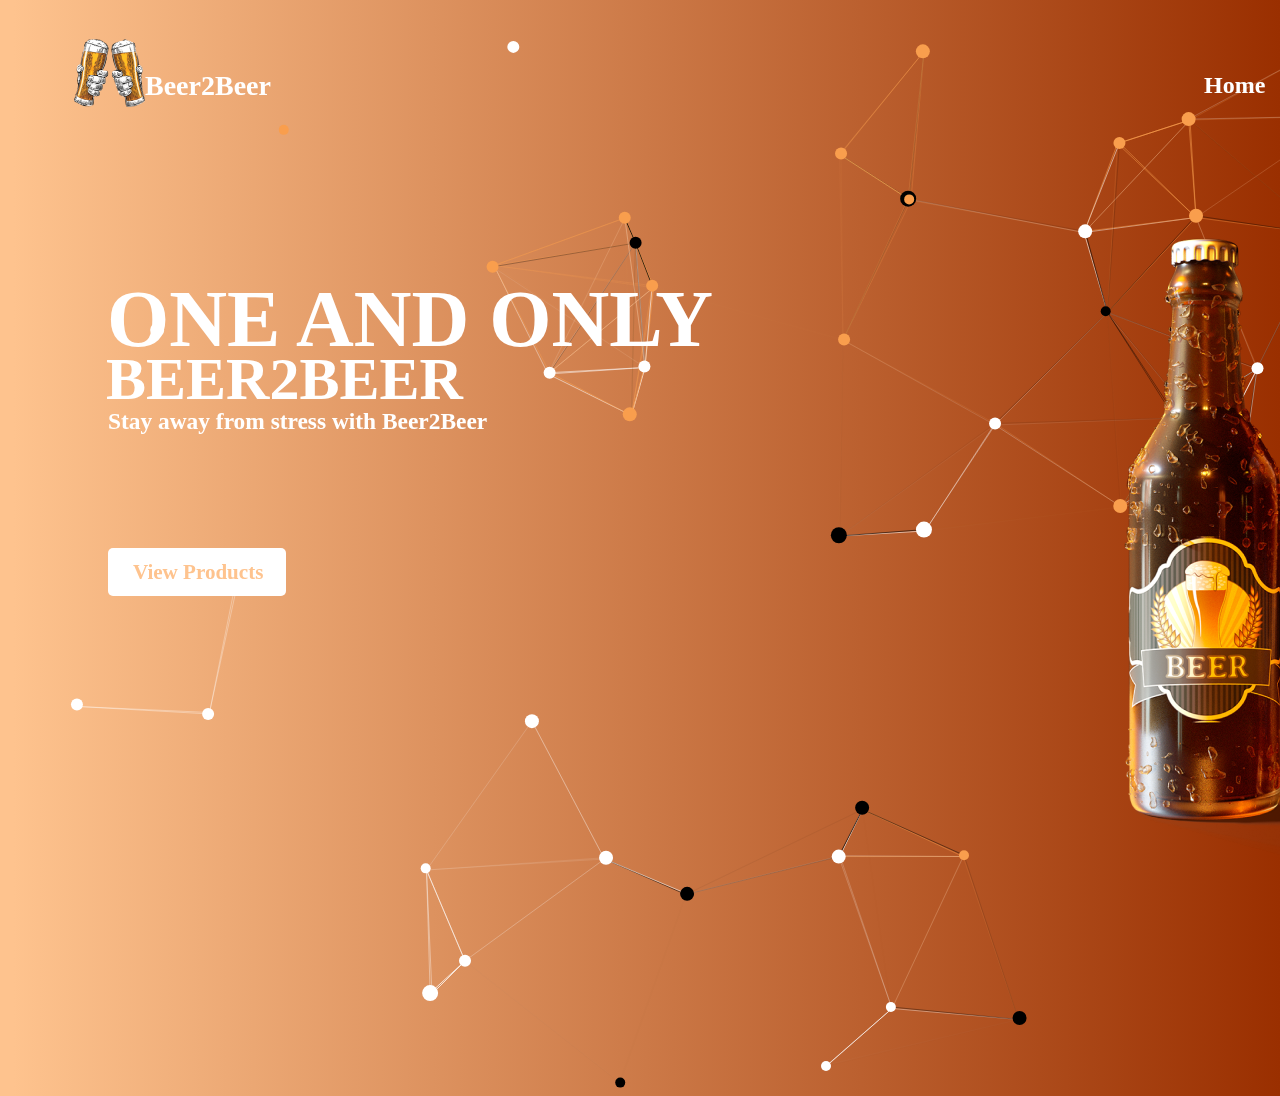
==== index.html @ b8e8ac90 "Update index.html" ====
<!DOCTYPE html>
<canvas id="canvas"></canvas>
<html lang="en">
<head>
    <meta charset="UTF-8">
    <meta http-equiv="X-UA-Compatible" content="IE=edge,chrome=1">
    <meta name="viewport" content="width=device-width, initial-scale=1.0">
    <link rel="stylesheet" href="style.css">
    <link rel="icon" href="/images/beercursor.ico" type="image/x-icon">
    <title>BeerLoversClub🍺</title>
</head>
<body>
    <div class = "container">
        <div class = "navbar">
            <ul>
                <div class = "site">
                <li><a href="index.html">Beer2Beer</a></li>
            </div>
            <div class = "navHome">
                <li><a href="index.html">Home</a></li>
            </div>
            <div class = "navProduct">
                <li><a href="index.html">Products</a></li>
            </div>
            <div class = "navBranch">
                <li><a href="index.html">Branches</a></li>
            </div>
            <div class = "navOrder">
                <li class = "specific"><a href="index.html">How to Order</a></li>
            </div>
              </ul>
        </div>
    </div>
    <div class = "hello">
        <h1>ONE AND ONLY</h1>
    </div>
    <div class = "hello1">
        <h2>BEER2BEER</h2>
    </div>
    <div class = "hello2">
        <h3>Stay away from stress with Beer2Beer</h3>
    </div>
    <div class = "rectangles"></div>
    <div class = "offers">
        <h3> View Products</h3>
    </div>
    <div class = "mainpic">
        <img class ="" src="img/beer.png" alt="i loose ur image :p" >
    </div>
    <div class = "logo">
        <img class="logo" src="img/beerlogo.png" alt="i loose ur image :p">
    </div>
</body>
</html>
<!-- partial -->
  <script  src="./script.js"></script>

</body>
</html>
---- style.css ----
body{
position: relative;
width: 1920px;
height: 1080px;

background: linear-gradient(90deg, #FEC38E 1.03%, #9A2F00 100%);
}

#canvas {
    display: block;
    width: 100%;
    height: 100%;
    left: 1791px;
    margin: 0 auto;
  }

.hello{
    position: absolute;
    width: 850px;
    height: 83px;
    left: 99px;
    top: 216px;
    
    font-family: 'Poppins';
    font-style: normal;
    font-weight: 600;
    font-size: 40px;
    line-height: 82px;
    color:rgba(255, 255, 255, 1);
}
.hello1{
    position: absolute;
    width: 90px;
    height: 83px;
    left: 98px;
    top: 280px;
    
    font-family: 'Poppins';
    font-style: normal;
    font-weight: 600;
    font-size: 40px;
    line-height: 82px;
    /* identical to box height */

    color: #FFFFFF;
}
.hello2{
    position: absolute;
    width: 400px;
    height: 21px;
    left: 100px;
    top: 380px;

    font-family: 'Poppins';
    font-style: normal;
    font-weight: 400;
    font-size: 20px;
    line-height: 21px;
/* identical to box height */

    color: #FFFFFF;
}

.offers{
    position: absolute;
    width: 135px;
    height: 27px;
    left: 125px;
    top: 530px;

    font-family: 'Poppins';
    font-style: normal;
    font-weight: 500;
    font-size: 18px;
    line-height: 27px;
/* identical to box height */


color: rgba(254, 195, 142, 1);

}

.rectangles{
    position: absolute;
    width: 178px;
    height: 48px;
    left: 100px;
    top: 540px;

    background: #FFFFFF;
    border-radius: 5px;
}

.mainpic{
    position: absolute;
    /* width: 831px;
    height: 931px;
    left: 1006px;*/
    top: 200px;
    margin: auto 900px;
    float: right;
    width: 150px;
    height: 38px;
}
ul {
    list-style-type: none;
    margin: 0;
    padding: 0;
    overflow: hidden;
    background-color: rgba(51, 51, 51, 0);
}

li {
    float: left;
}

li a {
    display: block;
    color: white;
    text-align: right;
    padding: 8px 16px;
    text-decoration: none;
}

/* Change the link color to #111 (black) on hover */
li a:hover {
    background-color: rgba(255, 0, 0, 0);
}

.site{
    position: absolute;
    width: 43px;
    height: 21px;
    left: 121px;
    top: 59px;

    font-family: 'Poppins';
    font-style: normal;
    font-weight: 600;
    font-size: 28px;
    line-height: 21px;
/* identical to box height */


color: #FFFFFF;
}

.navHome{
    position: absolute;
    width: 43px;
    height: 21px;
    left: 1180px;
    top: 59px;

    font-family: 'Poppins';
    font-style: normal;
    font-weight: 600;
    font-size: 24px;
    line-height: 21px;
/* identical to box height */


color: #FFFFFF;
}

.navProduct{
    position: absolute;
    width: 43px;
    height: 21px;
    left: 1280px;
    top: 59px;

    font-family: 'Poppins';
    font-style: normal;
    font-weight: 600;
    font-size: 24px;
    line-height: 21px;
/* identical to box height */


color: #FFFFFF;
}

.navBranch{
    position: absolute;
    width: 43px;
    height: 21px;
    left: 1400px;
    top: 59px;

    font-family: 'Poppins';
    font-style: normal;
    font-weight: 600;
    font-size: 24px;
    line-height: 21px;
/* identical to box height */


color: #FFFFFF;
}
.navOrder{
    position: absolute;
    width: 180px;
    height: 21px;
    left: 1591px;
    top: 59px;

    font-family: 'Poppins';
    font-style: normal;
    font-weight: 600;
    font-size: 24px;
    line-height: 21px;
/* identical to box height */

    text-decoration-line: underline;

    color: #FFFFFF;
}

.specific{
    text-decoration-line: underline;
}
.logo{
    position: absolute;
    width: 150px;
    height: 131px;
    left: 15px;
    top: 1px;
}
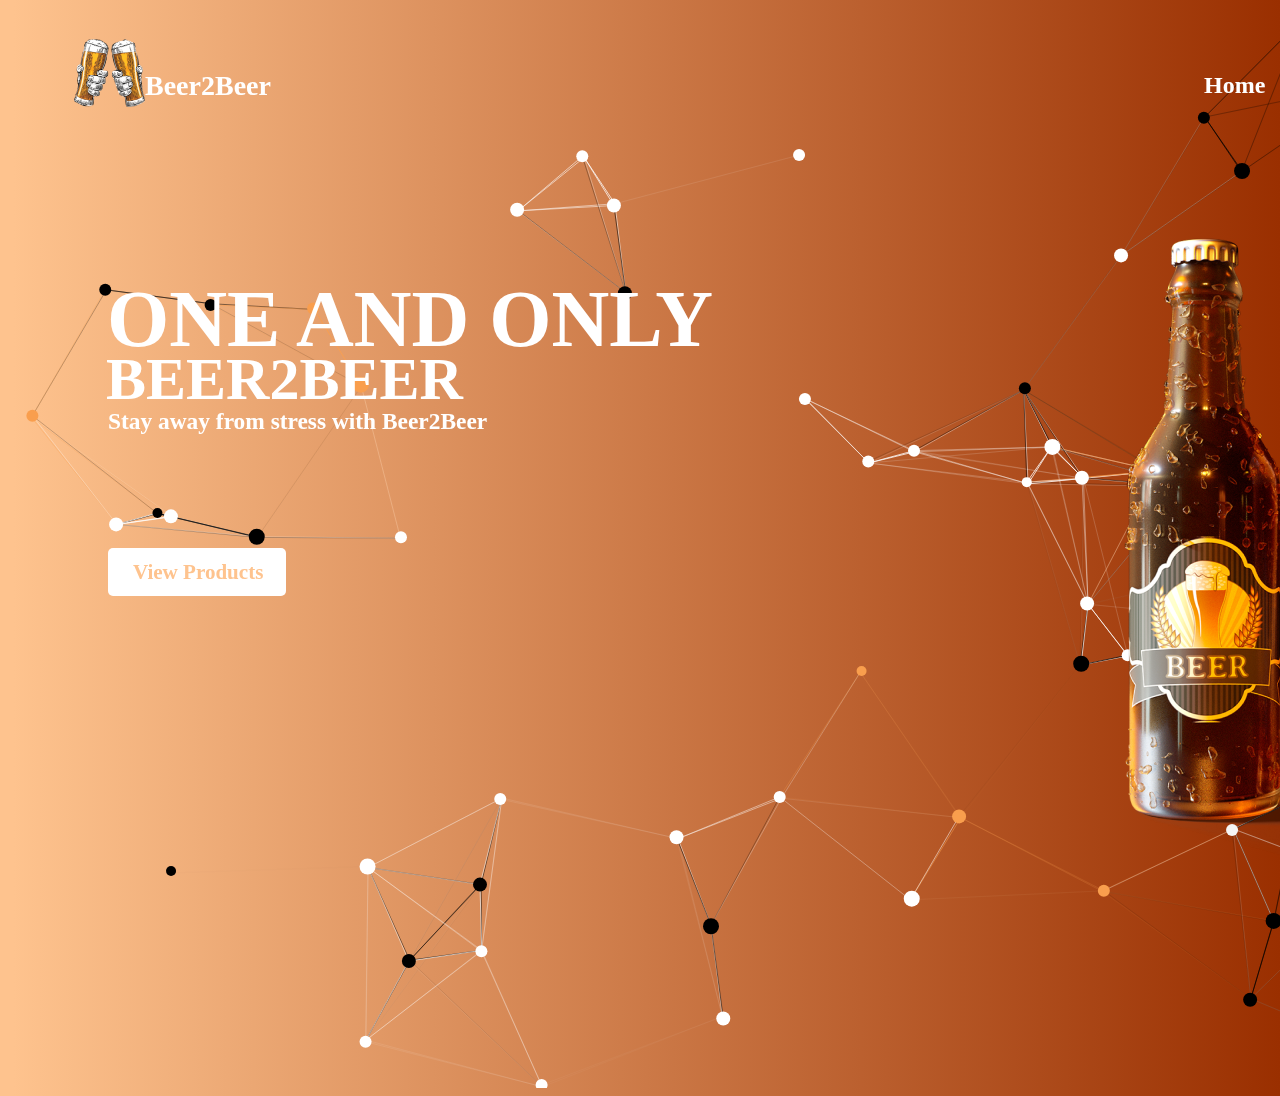
==== commit f9598fae: "Update index.html" ====
--- a/index.html
+++ b/index.html
@@ -6,7 +6,8 @@
     <meta http-equiv="X-UA-Compatible" content="IE=edge,chrome=1">
     <meta name="viewport" content="width=device-width, initial-scale=1.0">
     <link rel="stylesheet" href="style.css">
-    <link rel="icon" href="/images/beercursor.ico" type="image/x-icon">
+    <link rel="icon" href="favicon.ico" type="image/x-icon">
+    <link rel="shortcut icon" href="favicon.ico" type="image/x-icon">
     <title>BeerLoversClub🍺</title>
 </head>
 <body>
--- a/style.css
+++ b/style.css
@@ -1,6 +1,6 @@
 body{
 position: relative;
-width: 1920px;
+width: 1720px;
 height: 1080px;
 
 background: linear-gradient(90deg, #FEC38E 1.03%, #9A2F00 100%);
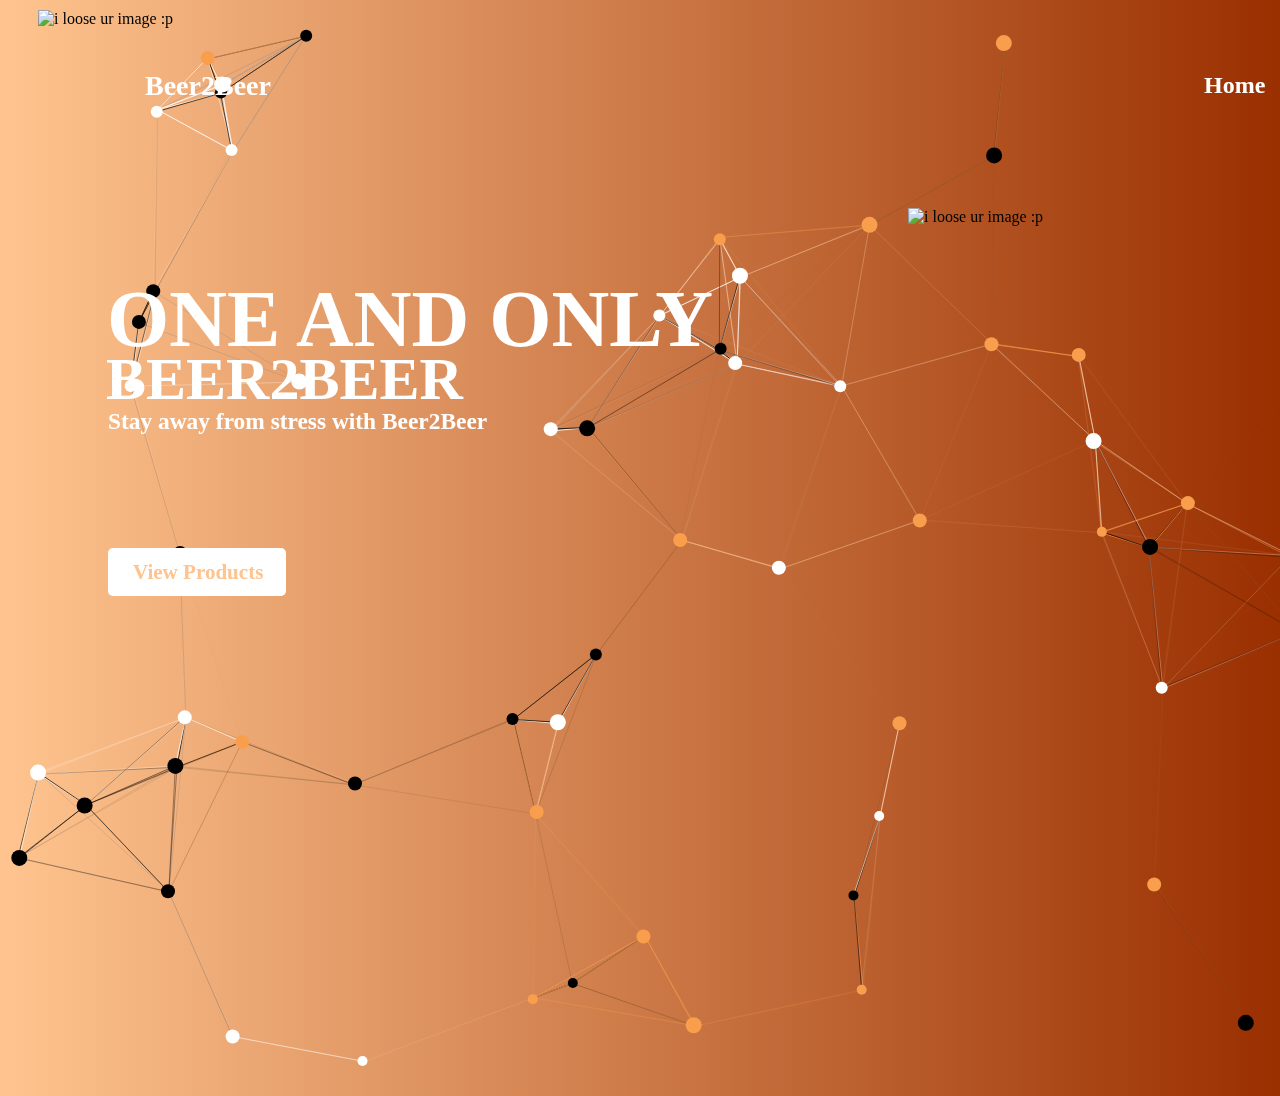
==== commit 5aba9445: "Update index.html" ====
--- a/index.html
+++ b/index.html
@@ -21,7 +21,7 @@
                 <li><a href="index.html">Home</a></li>
             </div>
             <div class = "navProduct">
-                <li><a href="index.html">Products</a></li>
+                <li><a href="product.html">Products</a></li>
             </div>
             <div class = "navBranch">
                 <li><a href="index.html">Branches</a></li>
--- a/style.css
+++ b/style.css
@@ -227,3 +227,114 @@
     left: 15px;
     top: 1px;
 }
+/* ================================================================PAGE PRODUCTS================================================================ */
+.litebeer{
+    position: absolute;
+    width: 196px;
+    height: 384px;
+    left: 341px;
+    top: 226px;
+}
+
+.bitterbeer{
+    position: absolute;
+    width: 183px;
+    height: 403px;
+    left: 785px;
+    top: 266px;
+}
+
+.darkbeer{
+    position: absolute;
+    width: 192px;
+    height: 452px;
+    left: 1216px;
+    top: 266px;
+}
+
+.rectangleLite{
+    position: absolute;
+    width: 200px;
+    height: 48px;
+    left: 330px;
+    top: 660px;
+    
+    background: #FFFFFF;
+    border-radius: 5px;
+}
+
+.buttonLite{
+    position: absolute;
+    width: 200px;
+    height: 27px;
+    left: 345px;
+    top: 650px;
+    
+    font-family: 'Poppins';
+    font-style: normal;
+    font-weight: 500;
+    font-size: 18px;
+    line-height: 27px;
+    /* identical to box height */
+    
+    
+    color: #FEC38E;
+}
+
+.rectangleBitter{
+    position: absolute;
+    width: 200px;
+    height: 48px;
+    left: 785px;
+    top: 660px;
+    
+    background: #FFFFFF;
+    border-radius: 5px;
+}
+
+.buttonBitter{
+    position: absolute;
+    width: 191px;
+    height: 27px;
+    left: 791px;
+    top: 650px;
+    
+    font-family: 'Poppins';
+    font-style: normal;
+    font-weight: 500;
+    font-size: 18px;
+    line-height: 27px;
+    /* identical to box height */
+    
+    
+    color: #FEC38E;
+}
+
+.rectangleDark{
+    position: absolute;
+    width: 200px;
+    height: 48px;
+    left: 1219px;
+    top: 660px;
+    
+    background: #FFFFFF;
+    border-radius: 5px;
+}
+
+.buttonDark{
+    position: absolute;
+    width: 191px;
+    height: 27px;
+    left: 1228px;
+    top: 650px;
+    
+    font-family: 'Poppins';
+    font-style: normal;
+    font-weight: 500;
+    font-size: 18px;
+    line-height: 27px;
+    /* identical to box height */
+    
+    
+    color: #FEC38E;
+}
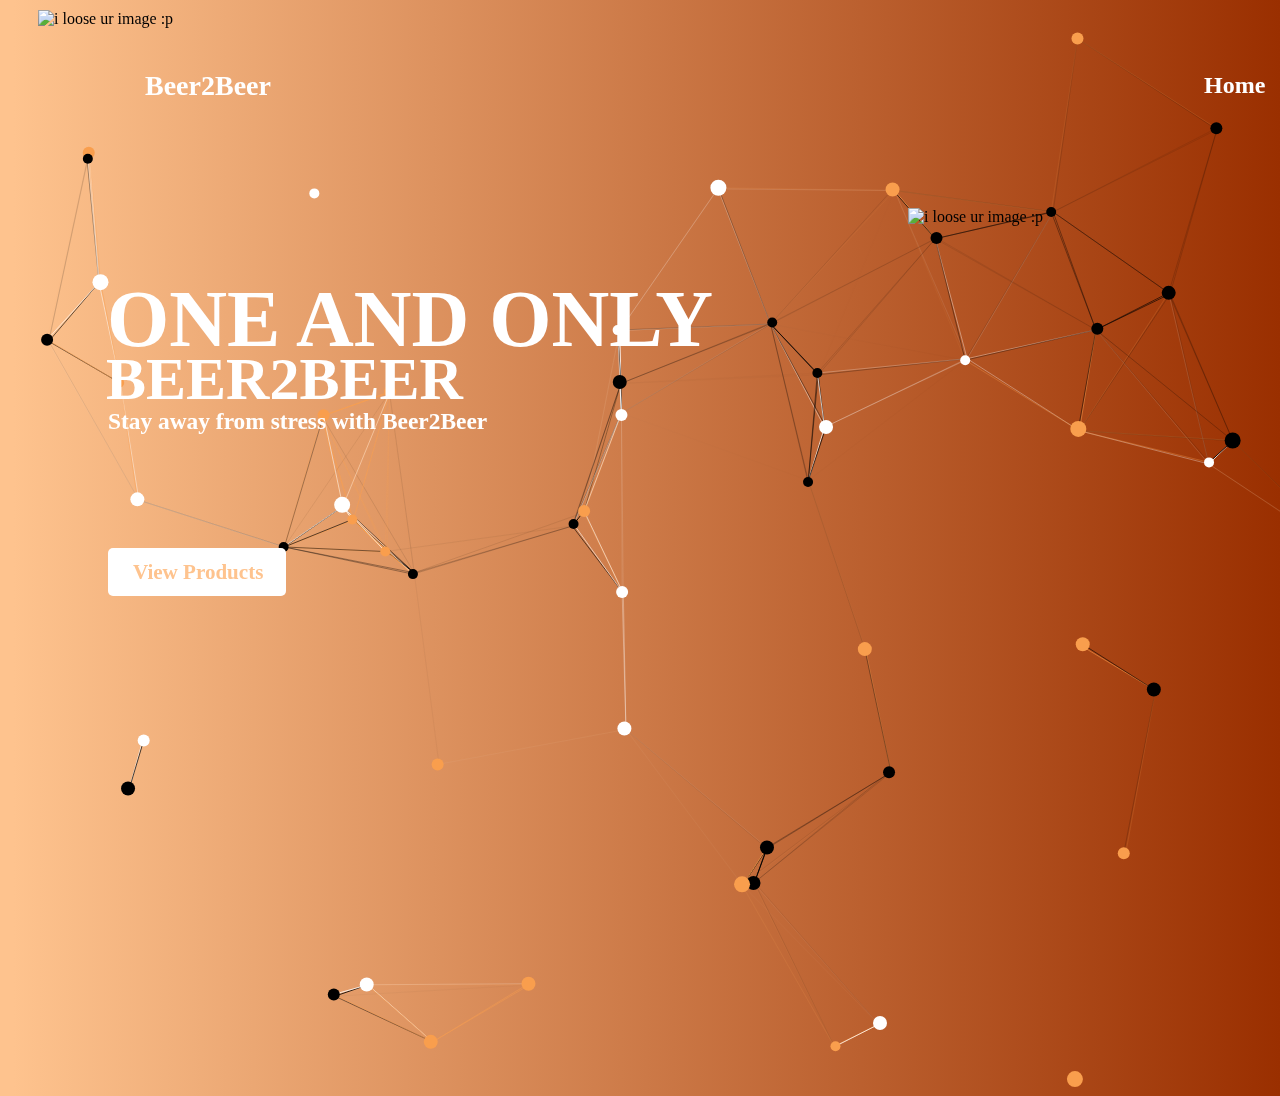
==== commit 071da013: "Update index.html" ====
--- a/index.html
+++ b/index.html
@@ -21,7 +21,7 @@
                 <li><a href="index.html">Home</a></li>
             </div>
             <div class = "navProduct">
-                <li><a href="product.html">Products</a></li>
+                <li><a href="/product.html">Products</a></li>
             </div>
             <div class = "navBranch">
                 <li><a href="index.html">Branches</a></li>
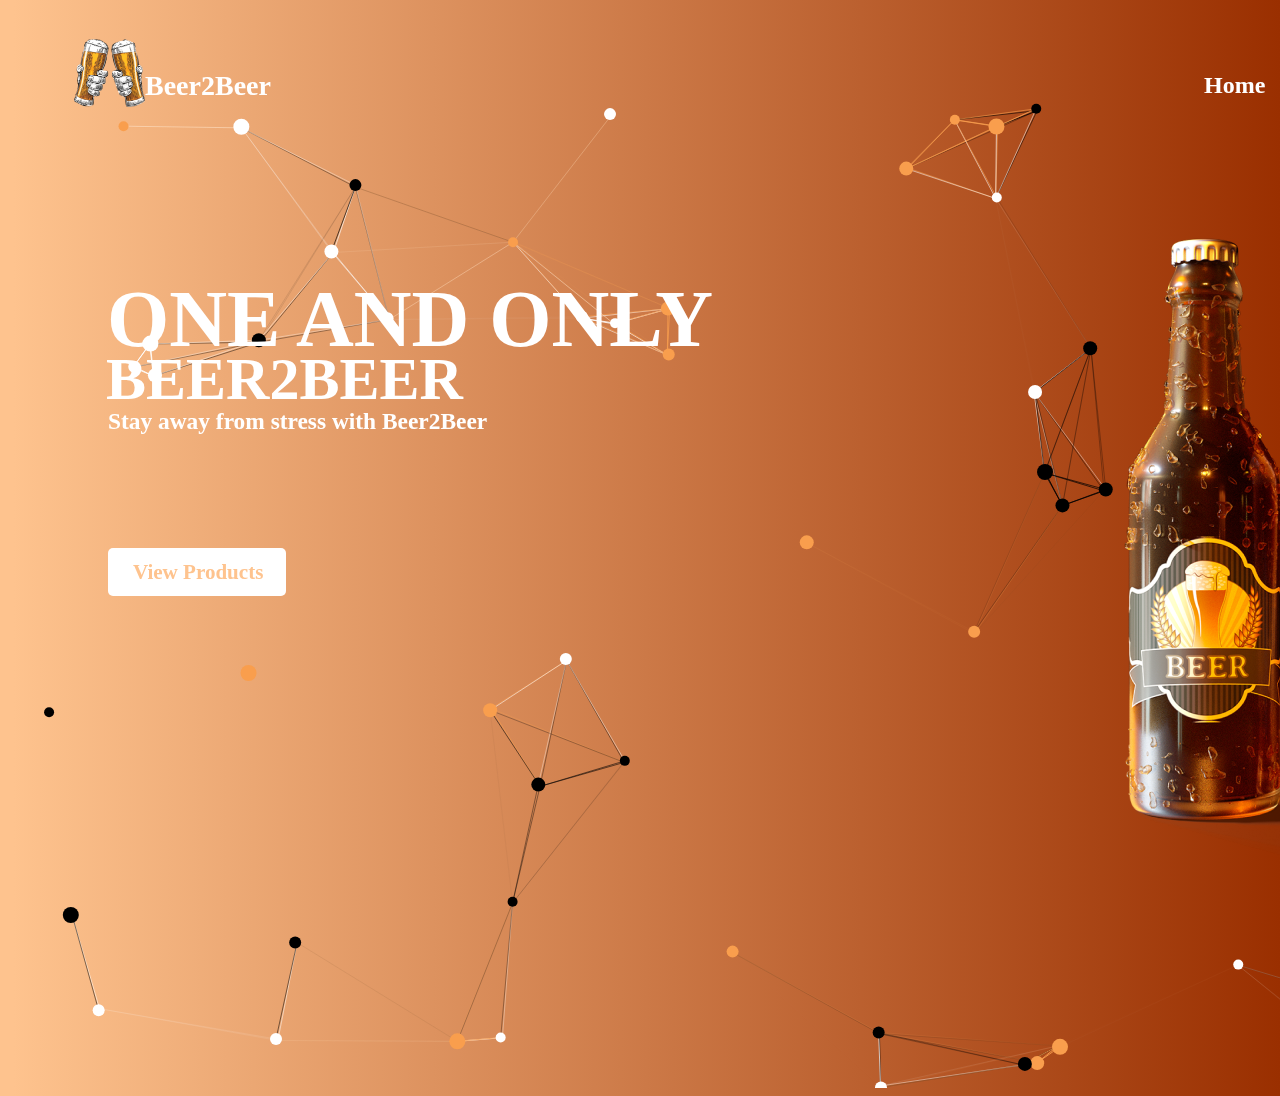
==== commit d121f76a: "Update index.html" ====
--- a/index.html
+++ b/index.html
@@ -21,7 +21,7 @@
                 <li><a href="index.html">Home</a></li>
             </div>
             <div class = "navProduct">
-                <li><a href="/product.html">Products</a></li>
+                <li><a href="BeerLoversClub-BLC-/product.html">Products</a></li>
             </div>
             <div class = "navBranch">
                 <li><a href="index.html">Branches</a></li>
@@ -46,10 +46,10 @@
         <h3> View Products</h3>
     </div>
     <div class = "mainpic">
-        <img class ="" src="img/beer.png" alt="i loose ur image :p" >
+        <img class ="" src="img/main/beer.png" alt="i loose my image :p" >
     </div>
     <div class = "logo">
-        <img class="logo" src="img/beerlogo.png" alt="i loose ur image :p">
+        <img class="logo" src="img/main/beerlogo.png" alt="i loose my image :p">
     </div>
 </body>
 </html>
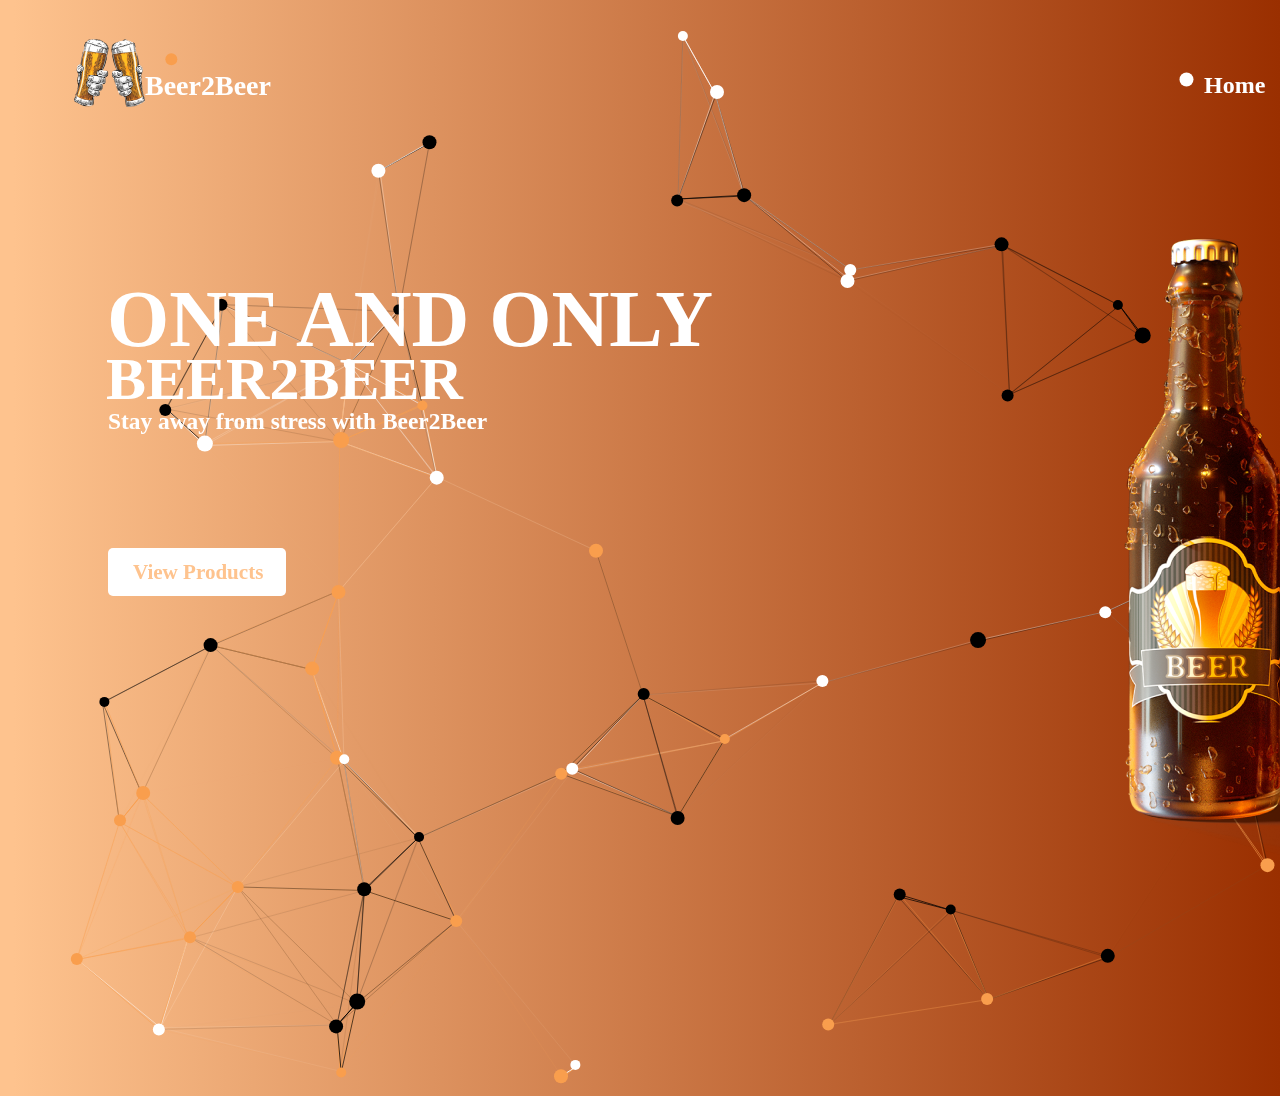
==== commit c390e417: "Update index.html" ====
--- a/index.html
+++ b/index.html
@@ -21,7 +21,7 @@
                 <li><a href="index.html">Home</a></li>
             </div>
             <div class = "navProduct">
-                <li><a href="BeerLoversClub-BLC-/product.html">Products</a></li>
+                <li><a href="product.html">Products</a></li>
             </div>
             <div class = "navBranch">
                 <li><a href="index.html">Branches</a></li>
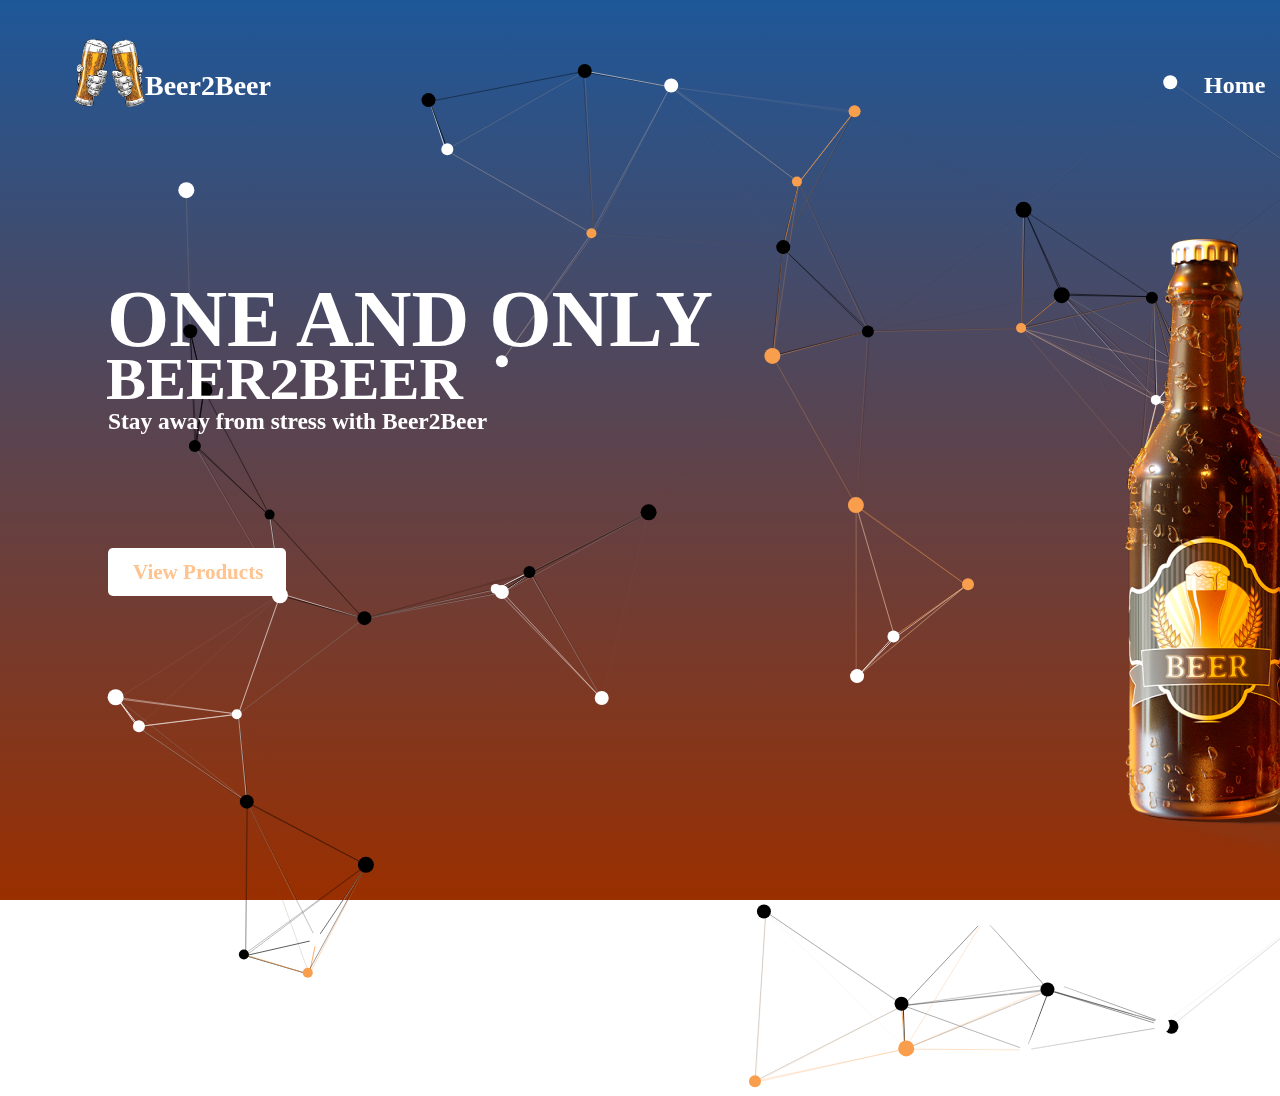
==== commit ddfb01ea: "Update index.html" ====
--- a/index.html
+++ b/index.html
@@ -24,7 +24,7 @@
                 <li><a href="product.html">Products</a></li>
             </div>
             <div class = "navBranch">
-                <li><a href="index.html">Branches</a></li>
+                <li><a href="branches.html">Branches</a></li>
             </div>
             <div class = "navOrder">
                 <li class = "specific"><a href="index.html">How to Order</a></li>
--- a/style.css
+++ b/style.css
@@ -3,7 +3,17 @@
 width: 1720px;
 height: 1080px;
 
-background: linear-gradient(90deg, #FEC38E 1.03%, #9A2F00 100%);
+/* background: linear-gradient(87.86deg, #FEC38E 26.56%, #9A2F00 146.12%); */ 
+/* better and static background :P */
+background: #1e5799;
+  background: -webkit-gradient(linear, left top, left bottom, color-stop(26.56%,#FEC38E), color-stop(100%,#9A2F00));
+  background: -webkit-linear-gradient(top,  #FEC38E 26.56%, #9A2F00 100%);
+  background:    -moz-linear-gradient(top,  #FEC38E 26.56%, #9A2F00 100%);
+  background:     -ms-linear-gradient(top,  #FEC38E 26.56%, #9A2F00 100%);
+  background:      -o-linear-gradient(top,  #FEC38E 26.56%, #9A2F00 100%);
+  background:         linear-gradient(to bottom, #1e5799 0%, #9A2F00 100%);
+  filter: progid:DXImageTransform.Microsoft.gradient( startColorstr='#FEC38E', endColorstr='#9A2F00',GradientType=0 );
+  background-attachment: fixed;
 }
 
 #canvas {
@@ -338,3 +348,107 @@
     
     color: #FEC38E;
 }
+
+/* ================================================================BRANCHES================================================================ */
+
+/* Set the size of the div element that contains the map */
+#map {
+    height: 400px; /* The height is 400 pixels */
+    width: 100%; /* The width is the width of the web page */
+  }
+
+.helloBranches {
+    position: absolute;
+    width: 850px;
+    height: 83px;
+    left: 97px;
+    top: 190px;
+    
+    font-family: 'Poppins';
+    font-style: normal;
+    font-weight: 600;
+    font-size: 40px;
+    line-height: 82px;
+    color:rgba(255, 255, 255, 1);
+}
+
+.footer {
+    position:relative;
+    right: -80px;
+    bottom: 0;
+    width: 100%;
+    color: rgb(207, 35, 35);
+    text-align: center;
+}
+
+h4{
+    color: white;
+    margin-top: 10px;
+    margin-left: 750px;
+}
+
+h5 {
+    position: absolute;
+    width: 150px;
+    height: 26px;
+    left: 1725.69px;
+    top: 430.33px;
+
+    font-family: 'Poppins';
+    font-style: normal;
+    font-weight: 7px;
+    font-size: 20px;
+    line-height: 30px;
+
+    color: #FFFFFF;
+
+    transform: rotate(-90.74deg);
+}
+
+.fakemap {
+    position: absolute;
+    width: 833px;
+    height: 427px;
+    left: 780px;
+    top: 230px;
+}
+
+.instagramLogo {
+    position: absolute;
+    width: 35px;
+    height: 35px;
+    left: 1820px;
+    top: 423px;
+}
+
+.telegramLogo {
+    position: absolute;
+    width: 35px;
+    height: 38.3px;
+    left: 1820px;
+    top: 465px;
+}
+
+.facebookLogo {
+    position: absolute;
+    width: 35px;
+    height: 34px;
+    left: 1820px;
+    top: 503px;
+}
+
+.GoogleMapsLogo {
+    position: absolute;
+    width: 94px;
+    height: 91px;
+    left: 800px;
+    top: 680px;    
+}
+
+.AppleMapsLogo {
+    position: absolute;
+    width: 92px;
+    height: 91px;
+    left: 910px;
+    top: 683px;    
+}
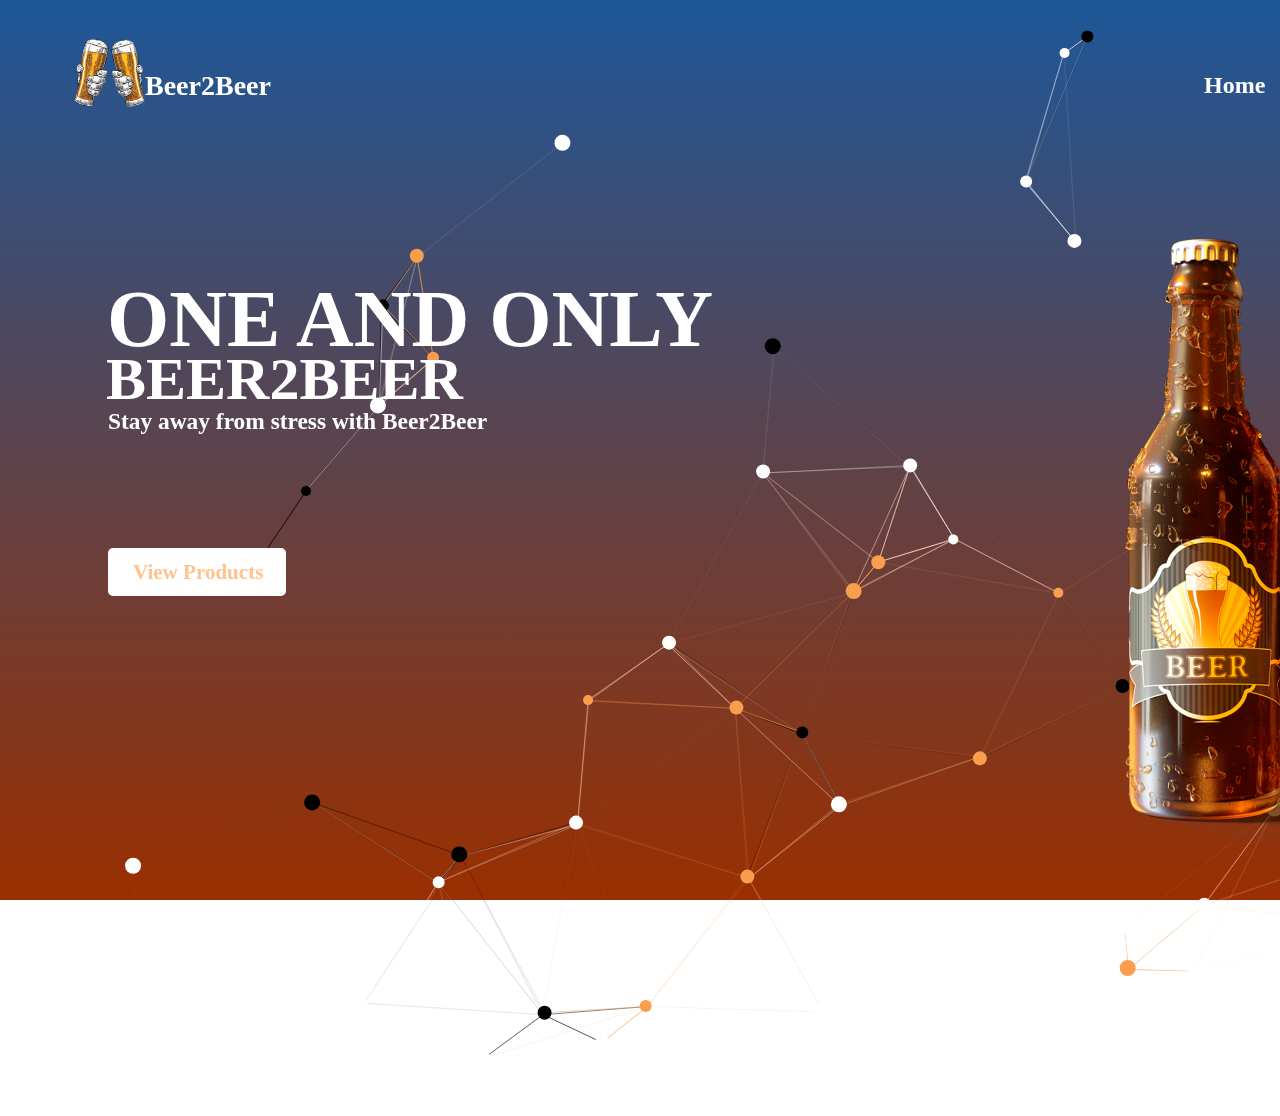
==== commit b6202ab9: "Update index.html" ====
--- a/index.html
+++ b/index.html
@@ -52,6 +52,9 @@
         <img class="logo" src="img/main/beerlogo.png" alt="i loose my image :p">
     </div>
 </body>
+    <footer>
+        <h4>© Rostyslav Petrushenko 2023 | All Right Reserved</h4>
+    </footer>
 </html>
 <!-- partial -->
   <script  src="./script.js"></script>
